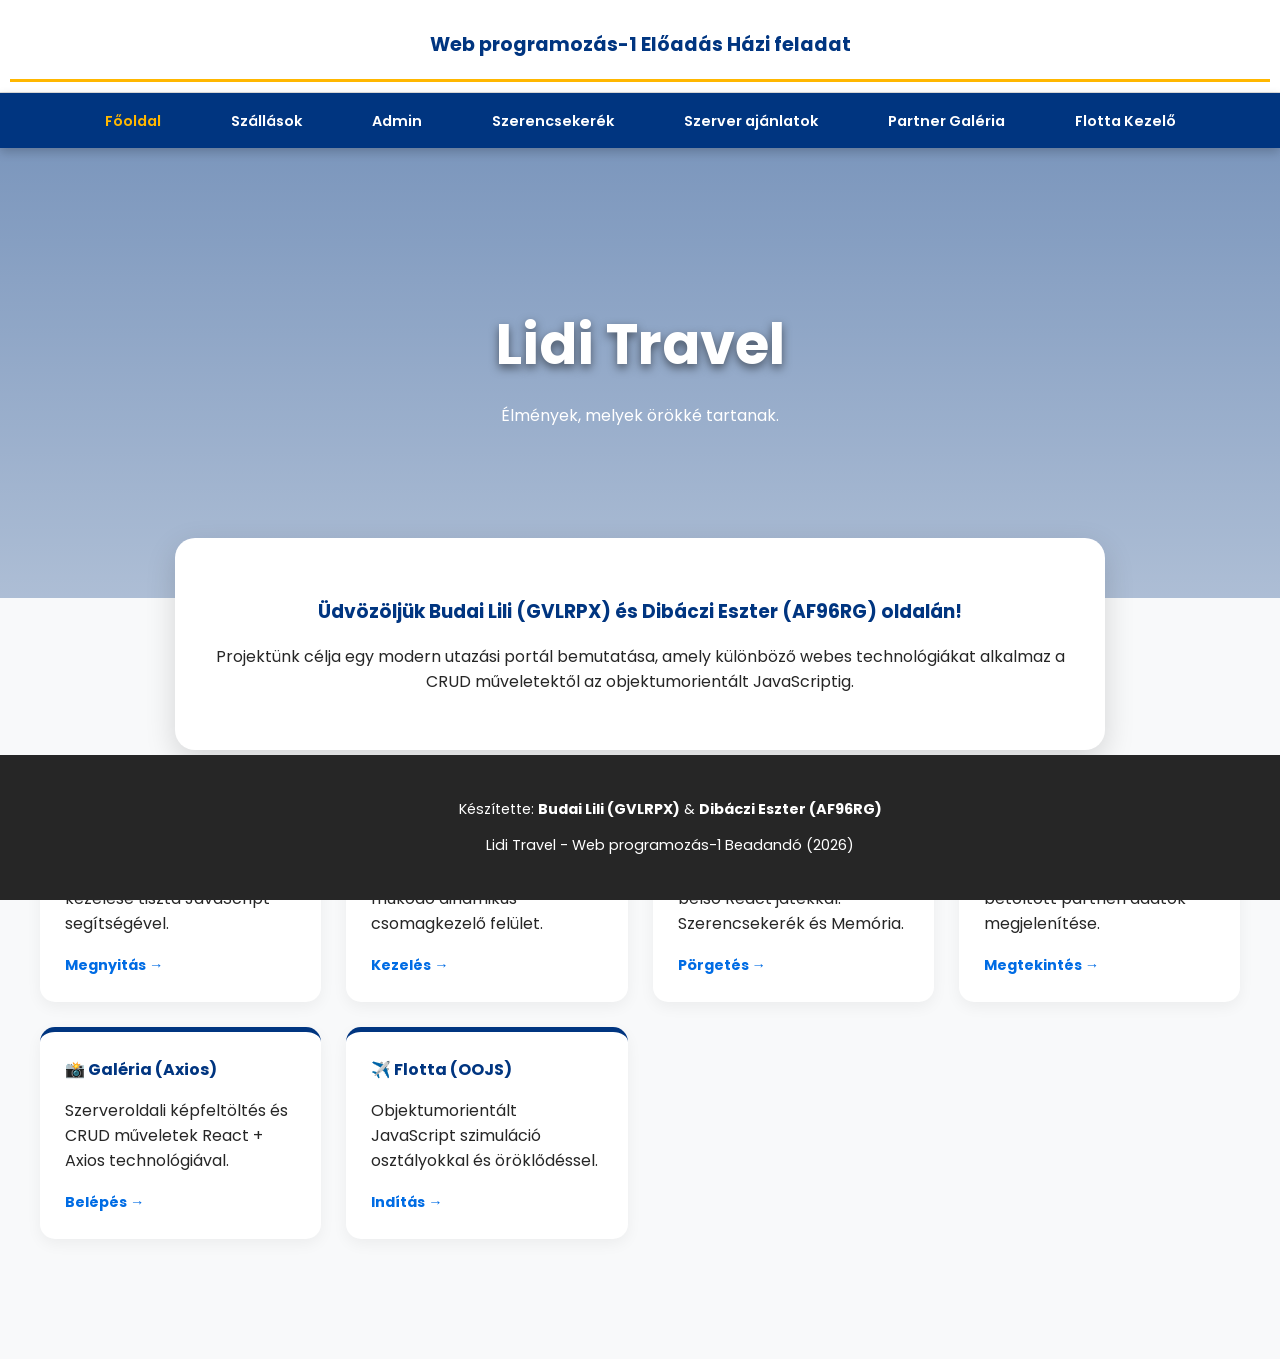
==== index.html @ c63426d7 "Add files via upload" ====
<!DOCTYPE html>
<html lang="hu">
<head>
    <meta charset="UTF-8">
    <meta name="viewport" content="width=device-width, initial-scale=1.0">
    <title>Lidi Travel - Prémium Utazási Portál</title>
    <link rel="stylesheet" href="style.css">
    <link href="https://fonts.googleapis.com/css2?family=Poppins:wght@300;400;600;700&display=swap" rel="stylesheet">
    <style>
        body { display: flex; flex-direction: column; min-height: 100vh; margin: 0; font-family: 'Poppins', sans-serif; background: #f8f9fa; }
        main { flex: 1; }
        header { background: #fff; padding: 10px; text-align: center; border-bottom: 1px solid #ddd; }
        
        nav { background: #003580; padding: 15px 0; position: sticky; top: 0; z-index: 1000; }
        nav ul { list-style: none; margin: 0; padding: 0; display: flex; justify-content: center; gap: 20px; flex-wrap: wrap; }
        nav a { color: white; text-decoration: none; font-weight: 600; font-size: 0.9rem; transition: 0.3s; }
        nav a:hover { color: #ffb700; }

        .hero-section {
            background: linear-gradient(rgba(0, 53, 128, 0.5), rgba(0, 53, 128, 0.3)), 
                        url('https://images.unsplash.com/photo-1507525428034-b723cf961d3e?w=1600');
            height: 450px; background-size: cover; background-position: center;
            display: flex; flex-direction: column; align-items: center; justify-content: center;
            color: white; text-align: center;
        }
        .hero-text h2 { font-size: 3.5rem; margin: 0; text-shadow: 0 4px 10px rgba(0,0,0,0.5); }

        .welcome-box {
            background: white; max-width: 850px; margin: -60px auto 40px;
            padding: 40px; border-radius: 20px; box-shadow: 0 10px 30px rgba(0,0,0,0.15);
            text-align: center; position: relative; z-index: 10;
        }

        .feature-grid {
            display: grid; grid-template-columns: repeat(auto-fit, minmax(280px, 1fr));
            gap: 25px; max-width: 1200px; margin: 40px auto; padding: 0 20px;
        }
        .feature-card {
            background: white; padding: 25px; border-radius: 15px;
            box-shadow: 0 5px 15px rgba(0,0,0,0.05); border-top: 5px solid #003580;
            transition: 0.3s; text-align: left;
        }
        .feature-card:hover { transform: translateY(-10px); border-top-color: #ffb700; }
        .feature-card h4 { margin: 0 0 10px 0; color: #003580; }
        .feature-card a { color: #006ce4; text-decoration: none; font-weight: bold; font-size: 0.9rem; }

        footer { background: #262626; color: white; padding: 30px; text-align: center; font-size: 0.9rem; }
    </style>
</head>
<body>

    <header>
        <h1>Web programozás-1 Előadás Házi feladat</h1>
    </header>

    <nav>
        <ul>
            <li><a href="index.html" style="color: #ffb700;">Főoldal</a></li>
            <li><a href="javascript.html">Szállások</a></li>
            <li><a href="react.html">Admin</a></li>
            <li><a href="spa.html">Szerencsekerék</a></li>
            <li><a href="fetchapi.html">Szerver ajánlatok</a></li>
            <li><a href="axios.html">Partner Galéria</a></li>
            <li><a href="oojs.html">Flotta Kezelő</a></li> </ul>
    </nav>

    <main>
        <div class="hero-section">
            <div class="hero-text">
                <h2>Lidi Travel</h2>
                <p>Élmények, melyek örökké tartanak.</p>
            </div>
        </div>

        <div class="welcome-box">
            <h3 style="color: #003580;">Üdvözöljük Budai Lili (GVLRPX) és Dibáczi Eszter (AF96RG) oldalán!</h3>
            <p>Projektünk célja egy modern utazási portál bemutatása, amely különböző webes technológiákat alkalmaz a CRUD műveletektől az objektumorientált JavaScriptig.</p>
        </div>

        <div class="feature-grid">
            <div class="feature-card">
                <h4>🏨 Szállások (JS)</h4>
                <p>Helyi tömbben tárolt adatok kezelése tiszta JavaScript segítségével.</p>
                <a href="javascript.html">Megnyitás →</a>
            </div>
            <div class="feature-card">
                <h4>⚙️ Admin (React)</h4>
                <p>React állapottal (useState) működő dinamikus csomagkezelő felület.</p>
                <a href="react.html">Kezelés →</a>
            </div>
            <div class="feature-card">
                <h4>🎡 Játékok (SPA)</h4>
                <p>Egyoldalas alkalmazás két belső React játékkal: Szerencsekerék és Memória.</p>
                <a href="spa.html">Pörgetés →</a>
            </div>
            <div class="feature-card">
                <h4>🌐 Ajánlatok (Fetch)</h4>
                <p>Külső szerverről (Fetch API) betöltött partneri adatok megjelenítése.</p>
                <a href="fetchapi.html">Megtekintés →</a>
            </div>
            <div class="feature-card">
                <h4>📸 Galéria (Axios)</h4>
                <p>Szerveroldali képfeltöltés és CRUD műveletek React + Axios technológiával.</p>
                <a href="axios.html">Belépés →</a>
            </div>
            <div class="feature-card">
                <h4>✈️ Flotta (OOJS)</h4>
                <p>Objektumorientált JavaScript szimuláció osztályokkal és öröklődéssel.</p>
                <a href="oojs.html">Indítás →</a>
            </div>
        </div>
    </main>

    <footer>
        <p>Készítette: <strong>Budai Lili (GVLRPX)</strong> & <strong>Dibáczi Eszter (AF96RG)</strong></p>
        <p>Lidi Travel - Web programozás-1 Beadandó (2026)</p>
    </footer>

</body>
</html>
---- style.css ----
:root {
    --primary-blue: #003580;
    --accent-yellow: #ffb700;
    --booking-blue: #006ce4;
    --text-dark: #262626;
    --light-bg: #f0f2f5;
}

body { 
    font-family: 'Poppins', sans-serif; 
    margin: 0; padding: 0; 
    background-color: var(--light-bg); 
    color: var(--text-dark);
    padding-bottom: 80px;
}

header h1 { 
    background-color: white; 
    margin: 0; padding: 20px; 
    font-size: 1.2rem; color: var(--primary-blue); 
    border-bottom: 3px solid var(--accent-yellow);
    text-align: center;
}

/* Navigáció - Mindig látható és elegáns */
nav { 
    background: var(--primary-blue); 
    padding: 15px 0; 
    position: sticky; top: 0; z-index: 1000;
    box-shadow: 0 4px 10px rgba(0,0,0,0.2);
}
nav ul { list-style: none; padding: 0; margin: 0; text-align: center; }
nav li { display: inline-block; margin: 0 10px; }
nav a { 
    color: white; text-decoration: none; 
    font-weight: 600; padding: 8px 15px; border-radius: 5px;
    transition: 0.3s;
}
nav a:hover { background: rgba(255,255,255,0.2); color: var(--accent-yellow); }

/* Kártya és konténer dizájn */
.container { padding: 40px; max-width: 1000px; margin: auto; }
.card-grid { display: grid; grid-template-columns: repeat(auto-fill, minmax(300px, 1fr)); gap: 20px; }

footer { 
    background: #333; color: white; padding: 15px; 
    position: fixed; bottom: 0; width: 100%; z-index: 1000;
    text-align: center; font-size: 0.9rem;
}
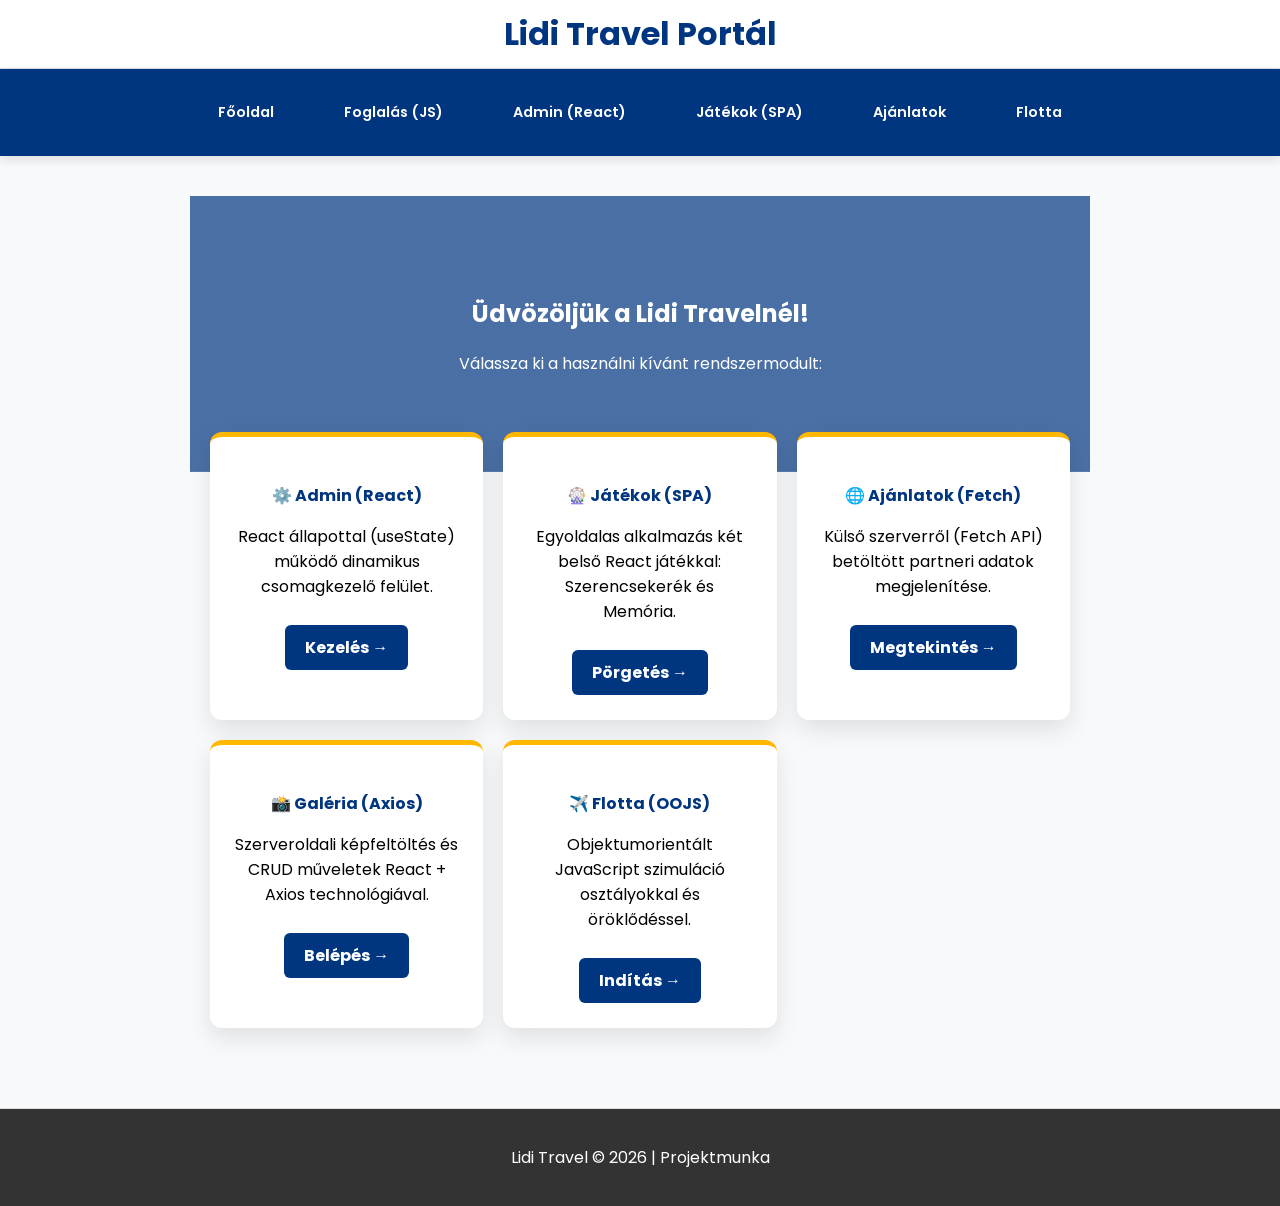
==== commit 6e8eec08: "Add files via upload" ====
--- a/index.html
+++ b/index.html
@@ -16,73 +16,38 @@
         nav a { color: white; text-decoration: none; font-weight: 600; font-size: 0.9rem; transition: 0.3s; }
         nav a:hover { color: #ffb700; }
 
-        .hero-section {
-            background: linear-gradient(rgba(0, 53, 128, 0.5), rgba(0, 53, 128, 0.3)), 
-                        url('https://images.unsplash.com/photo-1507525428034-b723cf961d3e?w=1600');
-            height: 450px; background-size: cover; background-position: center;
-            display: flex; flex-direction: column; align-items: center; justify-content: center;
-            color: white; text-align: center;
-        }
-        .hero-text h2 { font-size: 3.5rem; margin: 0; text-shadow: 0 4px 10px rgba(0,0,0,0.5); }
-
-        .welcome-box {
-            background: white; max-width: 850px; margin: -60px auto 40px;
-            padding: 40px; border-radius: 20px; box-shadow: 0 10px 30px rgba(0,0,0,0.15);
-            text-align: center; position: relative; z-index: 10;
-        }
-
-        .feature-grid {
-            display: grid; grid-template-columns: repeat(auto-fit, minmax(280px, 1fr));
-            gap: 25px; max-width: 1200px; margin: 40px auto; padding: 0 20px;
-        }
-        .feature-card {
-            background: white; padding: 25px; border-radius: 15px;
-            box-shadow: 0 5px 15px rgba(0,0,0,0.05); border-top: 5px solid #003580;
-            transition: 0.3s; text-align: left;
-        }
-        .feature-card:hover { transform: translateY(-10px); border-top-color: #ffb700; }
-        .feature-card h4 { margin: 0 0 10px 0; color: #003580; }
-        .feature-card a { color: #006ce4; text-decoration: none; font-weight: bold; font-size: 0.9rem; }
-
-        footer { background: #262626; color: white; padding: 30px; text-align: center; font-size: 0.9rem; }
+        .hero { background: linear-gradient(rgba(0,53,128,0.7), rgba(0,53,128,0.7)), url('https://images.unsplash.com/photo-1469854523086-cc02fe5d8800?auto=format&fit=crop&w=1200&q=80'); background-size: cover; background-position: center; color: white; padding: 80px 20px; text-align: center; }
+        
+        .feature-grid { display: grid; grid-template-columns: repeat(auto-fit, minmax(250px, 1fr)); gap: 20px; max-width: 1200px; margin: -40px auto 40px; padding: 0 20px; }
+        .feature-card { background: white; padding: 25px; border-radius: 12px; box-shadow: 0 10px 25px rgba(0,0,0,0.1); text-align: center; transition: 0.3s; border-top: 5px solid #ffb700; }
+        .feature-card:hover { transform: translateY(-10px); }
+        .feature-card h4 { color: #003580; margin-bottom: 15px; }
+        .feature-card a { display: inline-block; background: #003580; color: white; padding: 10px 20px; border-radius: 6px; text-decoration: none; font-weight: bold; margin-top: 10px; }
     </style>
 </head>
 <body>
-
     <header>
-        <h1>Web programozás-1 Előadás Házi feladat</h1>
+        <h1>Lidi Travel Portál</h1>
     </header>
 
     <nav>
         <ul>
-            <li><a href="index.html" style="color: #ffb700;">Főoldal</a></li>
-            <li><a href="javascript.html">Szállások</a></li>
-            <li><a href="react.html">Admin</a></li>
-            <li><a href="spa.html">Szerencsekerék</a></li>
-            <li><a href="fetchapi.html">Szerver ajánlatok</a></li>
-            <li><a href="axios.html">Partner Galéria</a></li>
-            <li><a href="oojs.html">Flotta Kezelő</a></li> </ul>
+            <li><a href="index.html">Főoldal</a></li>
+            <li><a href="javascript.html">Foglalás (JS)</a></li>
+            <li><a href="react.html">Admin (React)</a></li>
+            <li><a href="spa.html">Játékok (SPA)</a></li>
+            <li><a href="fetchapi.html">Ajánlatok</a></li>
+            <li><a href="oojs.html">Flotta</a></li>
+        </ul>
     </nav>
 
     <main>
-        <div class="hero-section">
-            <div class="hero-text">
-                <h2>Lidi Travel</h2>
-                <p>Élmények, melyek örökké tartanak.</p>
-            </div>
-        </div>
-
-        <div class="welcome-box">
-            <h3 style="color: #003580;">Üdvözöljük Budai Lili (GVLRPX) és Dibáczi Eszter (AF96RG) oldalán!</h3>
-            <p>Projektünk célja egy modern utazási portál bemutatása, amely különböző webes technológiákat alkalmaz a CRUD műveletektől az objektumorientált JavaScriptig.</p>
-        </div>
+        <section class="hero">
+            <h2>Üdvözöljük a Lidi Travelnél!</h2>
+            <p>Válassza ki a használni kívánt rendszermodult:</p>
+        </section>
 
         <div class="feature-grid">
-            <div class="feature-card">
-                <h4>🏨 Szállások (JS)</h4>
-                <p>Helyi tömbben tárolt adatok kezelése tiszta JavaScript segítségével.</p>
-                <a href="javascript.html">Megnyitás →</a>
-            </div>
             <div class="feature-card">
                 <h4>⚙️ Admin (React)</h4>
                 <p>React állapottal (useState) működő dinamikus csomagkezelő felület.</p>
@@ -111,10 +76,8 @@
         </div>
     </main>
 
-    <footer>
-        <p>Készítette: <strong>Budai Lili (GVLRPX)</strong> & <strong>Dibáczi Eszter (AF96RG)</strong></p>
-        <p>Lidi Travel - Web programozás-1 Beadandó (2026)</p>
+    <footer style="text-align:center; padding: 20px; background: #333; color: white;">
+        <p>Lidi Travel &copy; 2026 | Projektmunka</p>
     </footer>
-
 </body>
 </html>
--- a/style.css
+++ b/style.css
@@ -1,50 +1,53 @@
+@import url('https://fonts.googleapis.com/css2?family=Poppins:wght@300;400;600;700&display=swap');
 
 :root {
-    --primary-blue: #003580;
-    --accent-yellow: #ffb700;
-    --booking-blue: #006ce4;
-    --text-dark: #262626;
-    --light-bg: #f0f2f5;
+    --primary: #003580;      /* Mélykék */
+    --accent: #ffb700;       /* Lidi sárga */
+    --bg: #f0f2f5;
+    --white: #ffffff;
 }
 
-body { 
-    font-family: 'Poppins', sans-serif; 
-    margin: 0; padding: 0; 
-    background-color: var(--light-bg); 
-    color: var(--text-dark);
-    padding-bottom: 80px;
+body {
+    font-family: 'Poppins', sans-serif;
+    background-color: var(--bg);
+    margin: 0; display: flex; flex-direction: column; min-height: 100vh;
 }
 
-header h1 { 
-    background-color: white; 
-    margin: 0; padding: 20px; 
-    font-size: 1.2rem; color: var(--primary-blue); 
-    border-bottom: 3px solid var(--accent-yellow);
+header {
+    background: var(--white);
+    padding: 20px;
     text-align: center;
+    border-bottom: 4px solid var(--accent);
 }
 
-/* Navigáció - Mindig látható és elegáns */
-nav { 
-    background: var(--primary-blue); 
-    padding: 15px 0; 
-    position: sticky; top: 0; z-index: 1000;
-    box-shadow: 0 4px 10px rgba(0,0,0,0.2);
+header h1 { color: var(--primary); margin: 0; font-size: 2rem; }
+
+/* e) pont: Bejelentkezett felhasználó kiírása a fejlécben */
+.user-bar {
+    margin-top: 10px;
+    font-weight: 600;
+    color: #444;
+    background: #f8f9fa;
+    display: inline-block;
+    padding: 8px 20px;
+    border-radius: 30px;
+    border: 1px solid #ddd;
 }
-nav ul { list-style: none; padding: 0; margin: 0; text-align: center; }
-nav li { display: inline-block; margin: 0 10px; }
-nav a { 
-    color: white; text-decoration: none; 
-    font-weight: 600; padding: 8px 15px; border-radius: 5px;
-    transition: 0.3s;
-}
-nav a:hover { background: rgba(255,255,255,0.2); color: var(--accent-yellow); }
 
-/* Kártya és konténer dizájn */
-.container { padding: 40px; max-width: 1000px; margin: auto; }
-.card-grid { display: grid; grid-template-columns: repeat(auto-fill, minmax(300px, 1fr)); gap: 20px; }
+/* Vízszintes menü */
+nav { background: var(--primary); position: sticky; top: 0; z-index: 1000; box-shadow: 0 4px 10px rgba(0,0,0,0.1); }
+nav ul { list-style: none; display: flex; justify-content: center; margin: 0; padding: 0; flex-wrap: wrap; }
+nav li a { display: block; color: white; text-decoration: none; padding: 18px 25px; font-weight: 600; transition: 0.3s; }
+nav li a:hover { background: rgba(255,255,255,0.1); color: var(--accent); }
 
-footer { 
-    background: #333; color: white; padding: 15px; 
-    position: fixed; bottom: 0; width: 100%; z-index: 1000;
-    text-align: center; font-size: 0.9rem;
-}+main { flex: 1; max-width: 900px; margin: 40px auto; padding: 0 20px; width: 100%; }
+
+.card { background: var(--white); padding: 40px; border-radius: 15px; box-shadow: 0 10px 25px rgba(0,0,0,0.05); }
+
+/* Form elemek */
+input { width: 100%; padding: 12px; margin: 10px 0 20px 0; border: 1px solid #ccc; border-radius: 8px; font-size: 1rem; }
+button { width: 100%; padding: 15px; border: none; border-radius: 8px; cursor: pointer; font-weight: 700; font-size: 1rem; transition: 0.2s; }
+.btn-primary { background: var(--primary); color: white; }
+.btn-accent { background: var(--accent); color: var(--primary); }
+
+footer { background: var(--white); text-align: center; padding: 30px; border-top: 1px solid #ddd; color: #666; }
